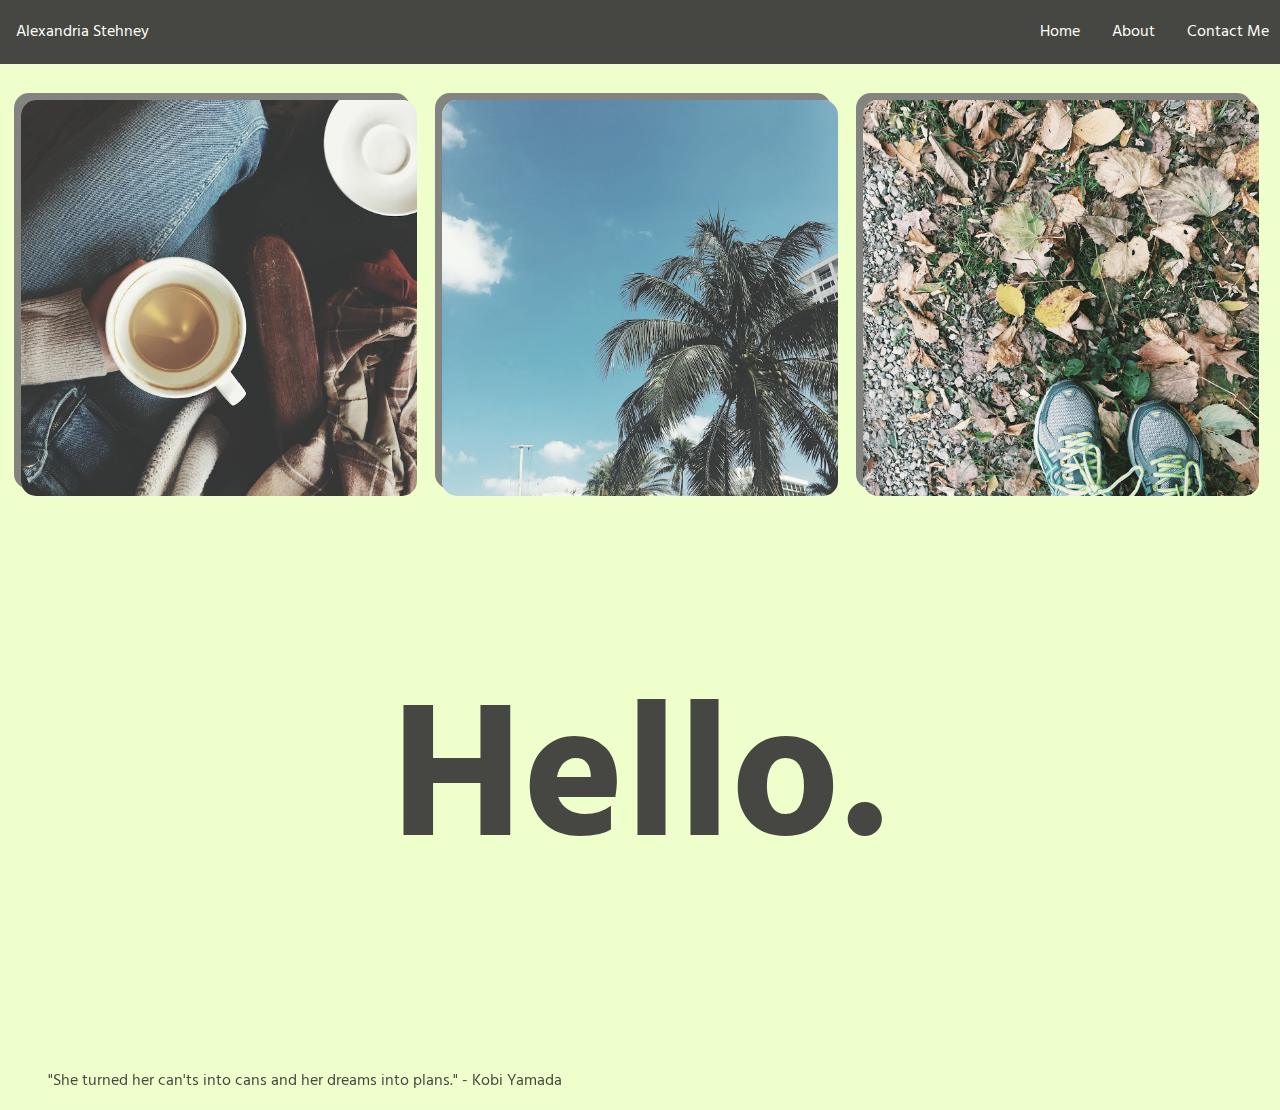
==== index.html @ b9b4061c "First commit" ====
<!DOCTYPE html>

<html lang="en">

	<head>
		<title>Alexandria Stehney</title>
 		<meta charset="utf-8">
  		<meta name="viewport" content="width=device-width, initial-scale=1">
  		<link rel="stylesheet" type="text/css" href="style.css">
  		<!-- link to Google font -->
  		<link href="https://fonts.googleapis.com/css?family=Hind:300,400,500,600" rel="stylesheet">
	</head>

	<body>
		<nav>
			<ul>
				<li><a href="contact.html">Contact Me</a></li>
				<li><a href="about.html">About</a></li>
				<li><a href="index.html">Home</a></li>
				<li><a id="brand_name" href="index.html">Alexandria Stehney</a></li>
			</ul>
		</nav>

		<table class="square-images">
			<tr>
				<td><img src="img/coffee.jpg"></td>
				<td><img src="img/palmtrees.jpg"></td>
				<td><img src="img/running.jpg"></td>
			</tr>
		</table>

		<h1>Hello.</h1>
		<blockquote>"She turned her can'ts into cans and her dreams into plans." - Kobi Yamada</blockquote>
	</body>
</html>
---- style.css ----
body {
	background-color: rgb(238,255,204);
	opacity: 0.9;
}

table img {
	width: 95%;
	height: auto;
	border-radius: 15px;
	-mox-box-shadow: -7px 7px #777777;
	-webkit-box-shadow: -7px -7px #777777;
	box-shadow: -7px -7px #777777;
	-webkit-filter: grayscale(40%);
	fitler: grayscale(40%);
}

#brand_name {
	font-family: 'Hind', sans-serif;
	display: block;
	color: white;
	text-decoration: none;
	/*top: 0;*/
	left: 0;
	position: absolute;
	padding: 14px 16px;
}

ul {
    list-style-type: none;
    margin: 0;
    padding: 0.3rem;
    overflow: hidden;
    background-color: #333333;
    position: fixed;
    top: 0;
    left: 0;
    width: 100%;
}

ul li {
    float: right;
    font-family: 'Hind', sans-serif;
}

ul li a {
    display: block;
    color: white;
    text-align: center;
    padding: 14px 16px;
    text-decoration: none;
}

ul li a:hover {
	color: rgb(238,255,204);
    background-color: black;
}

#about_photo {
	width: 30%;
	height: auto;
	display: block;
	float: left;
	margin-top: 5.3%;
}

.bio {
	text-align: left;
	font-family: 'Hind', sans-serif;
	margin-top: 6.3%;
	margin-left: 32%;
	margin-right: 7%;
}

ol li{
	margin-left: 31%;
	font-family: 'Hind', sans-serif;
}

table {
	margin-top: 7.7%;
	text-align: center;
}

h1 {
    font-family: 'Hind', sans-serif;
    font-size: 12rem;
    color: #333333;
    text-align: center;
}

blockquote {
	font-family: 'Hind', sans-serif;
	color: #333333;
}

#contact {
	margin-top: 8%;
	margin-left: 32%;
	font-family: 'Hind', sans-serif;
	text-align: left;
}

input[type=text] {
	width: 50%;
	padding: 12px 20px;
    margin: 8px 0;
    display: inline-block;
    border: 1px solid #ccc;
    border-radius: 4px;
    box-sizing: border-box;
}

textarea {
	width: 50%;
	padding: 12px 20px;
    margin: 8px 0;
    display: inline-block;
    border: 1px solid #ccc;
    border-radius: 4px;
    box-sizing: border-box;
}

input[type=submit] {
    width: 50%;
    background-color: #228B22;
    color: white;
    padding: 14px 20px;
    /*margin: 8px 0;*/
    border: none;
    border-radius: 4px;
    cursor: pointer;
    float: left;
}

input[type=reset] {
    width: 50%;
    background-color: #B22222;
    color: white;
    padding: 14px 20px;
    /*margin: 8px 0;*/
    border: none;
    border-radius: 4px;
    cursor: pointer;
}

input[type=submit]:hover {
    background-color: #006400;
}

input[type=reset]:hover {
    background-color: #8B0000;
}

#form_buttons {
	display:inline-block;
}
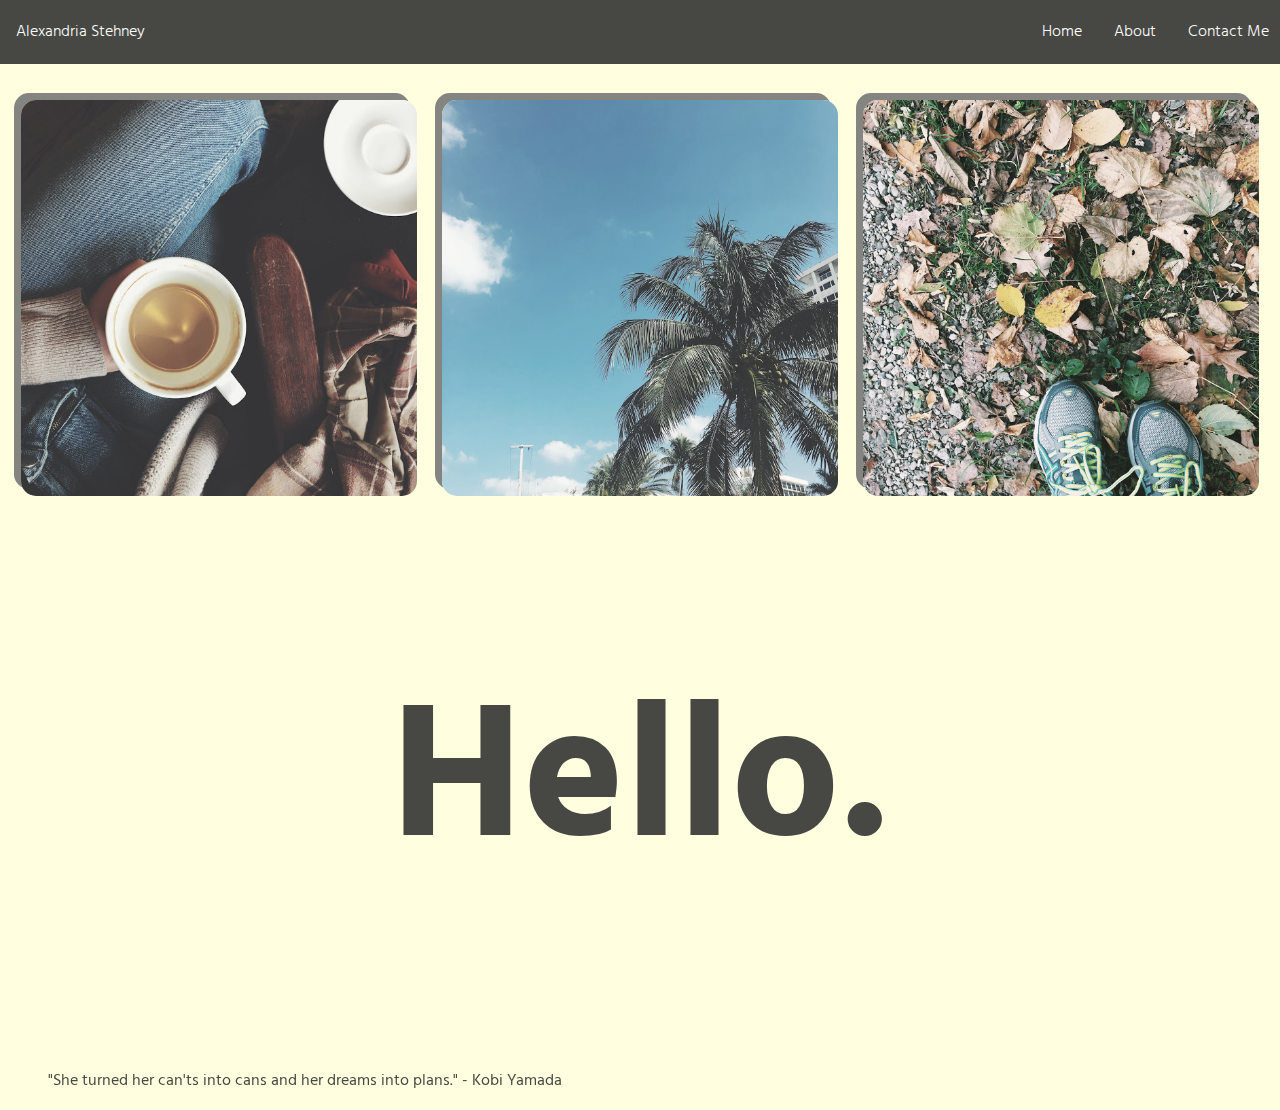
==== commit a7a0ca10: "Added javascript file and made changes to contact page styling" ====
--- a/index.html
+++ b/index.html
@@ -9,6 +9,8 @@
   		<link rel="stylesheet" type="text/css" href="style.css">
   		<!-- link to Google font -->
   		<link href="https://fonts.googleapis.com/css?family=Hind:300,400,500,600" rel="stylesheet">
+  		<!-- link to javascript file -->
+  		<script src="portfolio.js" type="text/javascript"></script>
 	</head>
 
 	<body>
@@ -31,5 +33,6 @@
 
 		<h1>Hello.</h1>
 		<blockquote>"She turned her can'ts into cans and her dreams into plans." - Kobi Yamada</blockquote>
+		
 	</body>
 </html>--- a/style.css
+++ b/style.css
@@ -1,5 +1,5 @@
 body {
-	background-color: rgb(238,255,204);
+	background-color: #FFFFE0;
 	opacity: 0.9;
 }
 
@@ -35,6 +35,7 @@
     top: 0;
     left: 0;
     width: 100%;
+    z-index: 5;
 }
 
 ul li {
@@ -46,6 +47,7 @@
     display: block;
     color: white;
     text-align: center;
+    font-weight: 300;
     padding: 14px 16px;
     text-decoration: none;
 }
@@ -61,6 +63,13 @@
 	display: block;
 	float: left;
 	margin-top: 5.3%;
+    border-radius: 50%;
+}
+
+#about_content {
+    margin-top: 5%;
+    margin-left: 5%;
+    margin-right: 5%;
 }
 
 .bio {
@@ -68,7 +77,6 @@
 	font-family: 'Hind', sans-serif;
 	margin-top: 6.3%;
 	margin-left: 32%;
-	margin-right: 7%;
 }
 
 ol li{
@@ -94,8 +102,8 @@
 }
 
 #contact {
-	margin-top: 8%;
-	margin-left: 32%;
+	margin-top: 3%;
+	margin-left: 34%;
 	font-family: 'Hind', sans-serif;
 	text-align: left;
 }
@@ -125,7 +133,6 @@
     background-color: #228B22;
     color: white;
     padding: 14px 20px;
-    /*margin: 8px 0;*/
     border: none;
     border-radius: 4px;
     cursor: pointer;
@@ -137,7 +144,6 @@
     background-color: #B22222;
     color: white;
     padding: 14px 20px;
-    /*margin: 8px 0;*/
     border: none;
     border-radius: 4px;
     cursor: pointer;
@@ -154,3 +160,64 @@
 #form_buttons {
 	display:inline-block;
 }
+
+p#show_name {
+    font-family: 'Hind', sans-serif;
+    text-align: center;
+    font-color: #333333;
+    margin-left: 10%;
+    margin-right:10%;
+}
+
+h2 {
+    margin-top: 5rem;
+    padding-bottom: 0rem;
+    color: #333333;
+    font-family: 'Hind', sans-serif;
+    text-align: center;
+    font-weight: 400;
+}
+footer {
+    padding: 1.5rem;
+    background-color: #333333;
+    left: 0;
+    bottom: 0;
+    width: 100%;
+    position: fixed;  
+}
+
+footer ul li:first-child{
+    bottom: 0;
+    position: fixed;
+    color: white;
+    display: inline-block;
+    margin-left: 86%;
+    font-size: 1.5rem;
+}
+
+footer ul li:nth-child(2){
+    bottom: 0;
+    position: fixed;
+    display: inline-block;
+    color: white;
+    margin-left: 90%;
+    font-size: 1.5rem;
+}
+
+footer ul li:nth-child(3){
+    bottom: 0;
+    position: fixed;
+    display: inline-block;
+    color: white;
+    margin-left: 94%;
+    font-size: 1.3rem;
+}
+
+#footer {
+    font-family: 'Hind', sans-serif;
+    color: white;
+    display: inline-block;
+}
+
+
+
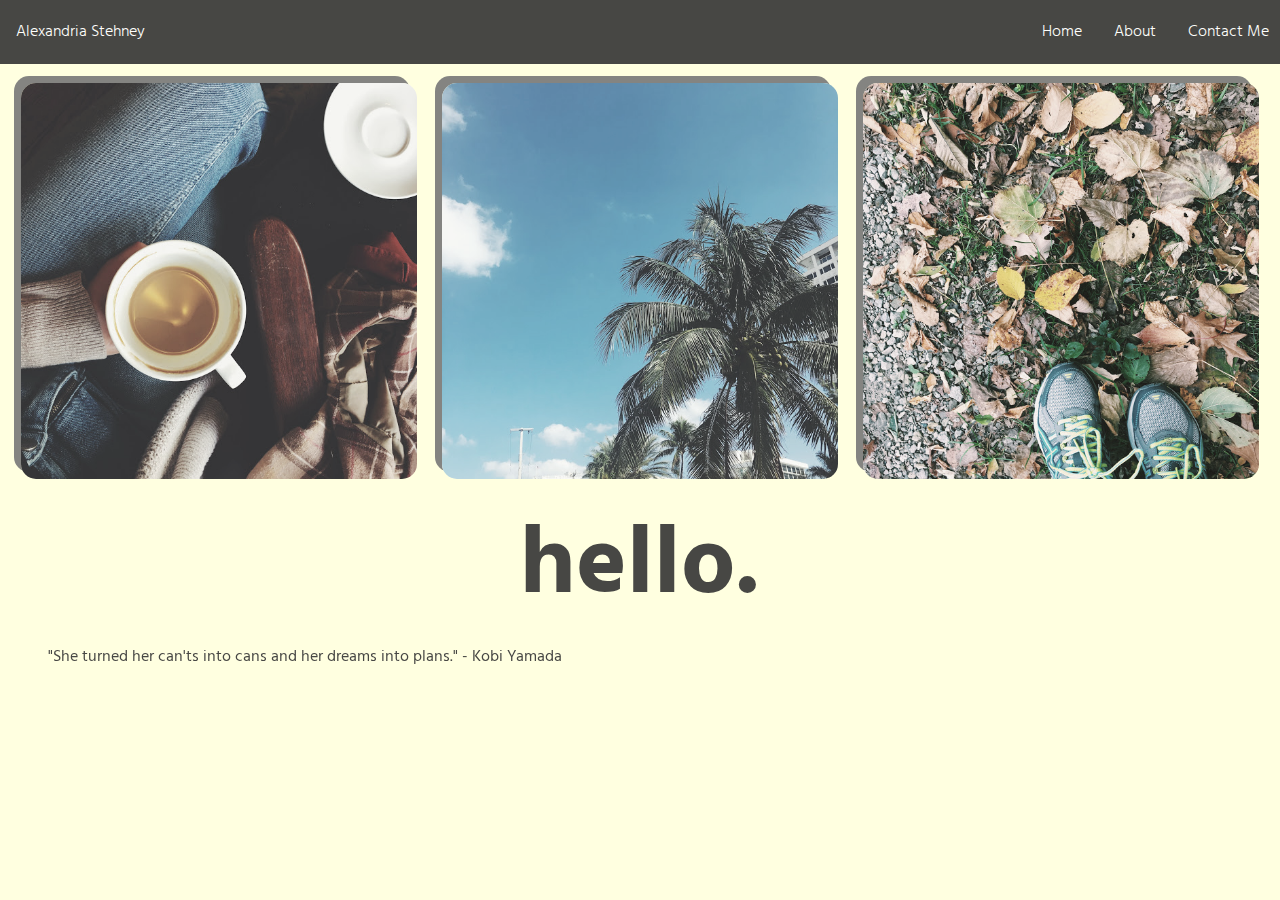
==== commit 6a3ad4f4: "Moved h1 on index.html and fixed some spacing issues" ====
--- a/index.html
+++ b/index.html
@@ -31,7 +31,7 @@
 			</tr>
 		</table>
 
-		<h1>Hello.</h1>
+		<h1>hello.</h1>
 		<blockquote>"She turned her can'ts into cans and her dreams into plans." - Kobi Yamada</blockquote>
 		
 	</body>
--- a/style.css
+++ b/style.css
@@ -85,18 +85,21 @@
 }
 
 table {
-	margin-top: 7.7%;
+	margin-top: 5rem;
 	text-align: center;
 }
 
 h1 {
     font-family: 'Hind', sans-serif;
-    font-size: 12rem;
+    font-size: 6rem;
+    margin-top: 0.3rem;
+    margin-bottom: 0;
     color: #333333;
     text-align: center;
 }
 
 blockquote {
+    margin-top: 0;
 	font-family: 'Hind', sans-serif;
 	color: #333333;
 }
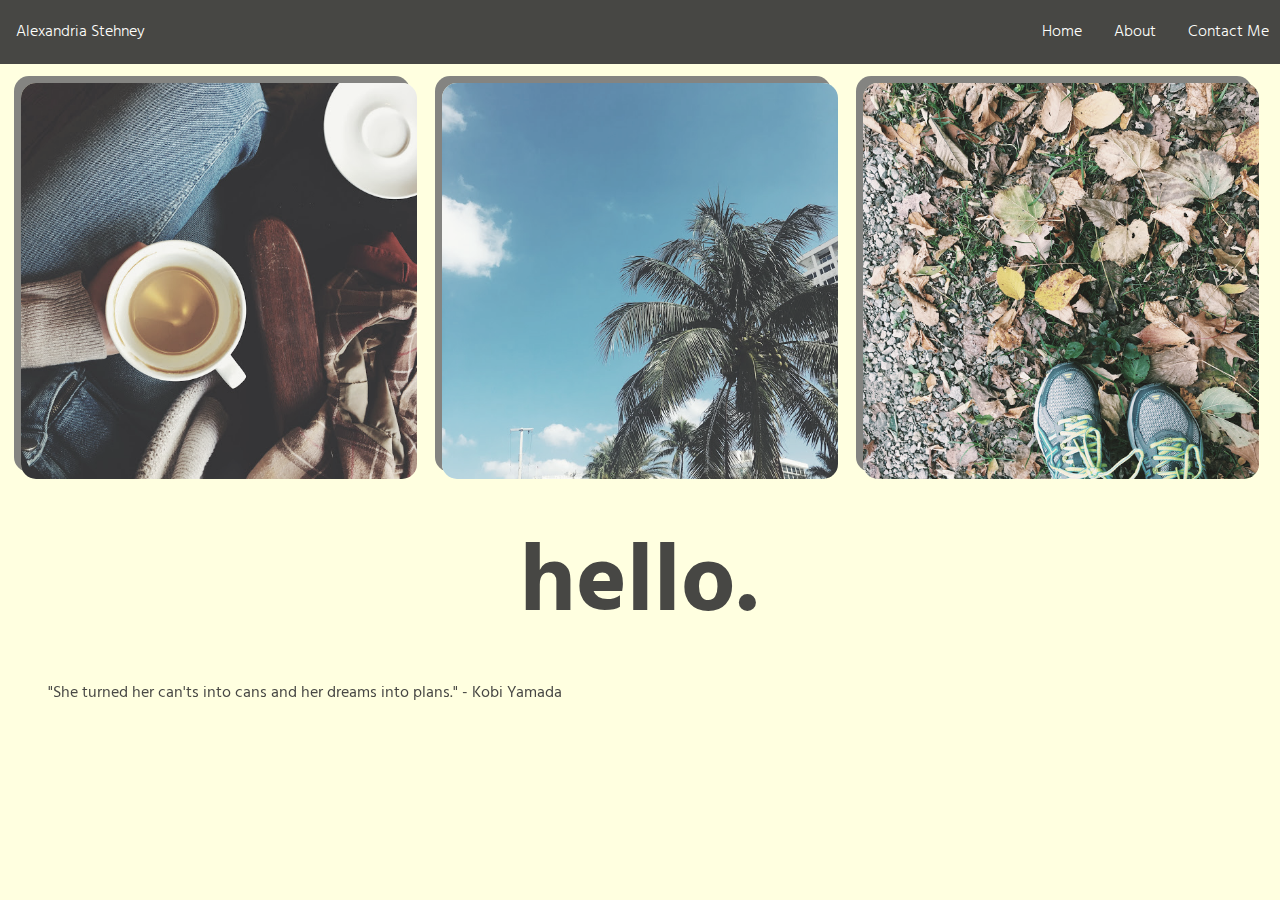
==== commit 30dafdd3: "Added css3 animation to the home page header" ====
--- a/index.html
+++ b/index.html
@@ -30,8 +30,12 @@
 				<td><img src="img/running.jpg"></td>
 			</tr>
 		</table>
+		<br />
 
-		<h1>hello.</h1>
+		<div id="header-background">
+			<h1>hello.</h1>
+		</div>
+		<br />
 		<blockquote>"She turned her can'ts into cans and her dreams into plans." - Kobi Yamada</blockquote>
 		
 	</body>
--- a/style.css
+++ b/style.css
@@ -72,6 +72,10 @@
     margin-right: 5%;
 }
 
+#list {
+    margin-top: 10rem;
+    margin-left:4rem;
+}
 .bio {
 	text-align: left;
 	font-family: 'Hind', sans-serif;
@@ -79,9 +83,23 @@
 	margin-left: 32%;
 }
 
+p.bio {
+    font-weight: 300;
+    margin-top: 0;
+}
+
+h2.bio {
+    margin-top: 4rem;
+}
+
+ol {
+    padding-left: 0;
+}
+
 ol li{
-	margin-left: 31%;
-	font-family: 'Hind', sans-serif;
+	margin-left: 1rem;
+	font-family: 'Hind', sans-serif;
+    font-weight: 300;
 }
 
 table {
@@ -98,6 +116,27 @@
     text-align: center;
 }
 
+#header-background {
+    width: 40%;
+    margin: 0 auto;
+    border-color: #333333;
+    border-radius: 15px;
+    -webkit-animation-name: header1;
+    -webkit-animation-duration: 4s; 
+    animation-name: header1;
+    animation-duration: 4s;
+}
+
+@-webkit-keyframes header1 {
+    from {background-color: #333333;}
+    to {background-color: #FFFFE0;}
+}
+
+@keyframes header1 {
+    from {background-color: #333333;}
+    to {background-color: #FFFFE0;}
+}
+
 blockquote {
     margin-top: 0;
 	font-family: 'Hind', sans-serif;
@@ -222,5 +261,11 @@
     display: inline-block;
 }
 
-
-
+h3 {
+    font-family: 'Hind', sans-serif;
+    font-weight: 500;
+    margin-bottom: 0;
+}
+
+
+
